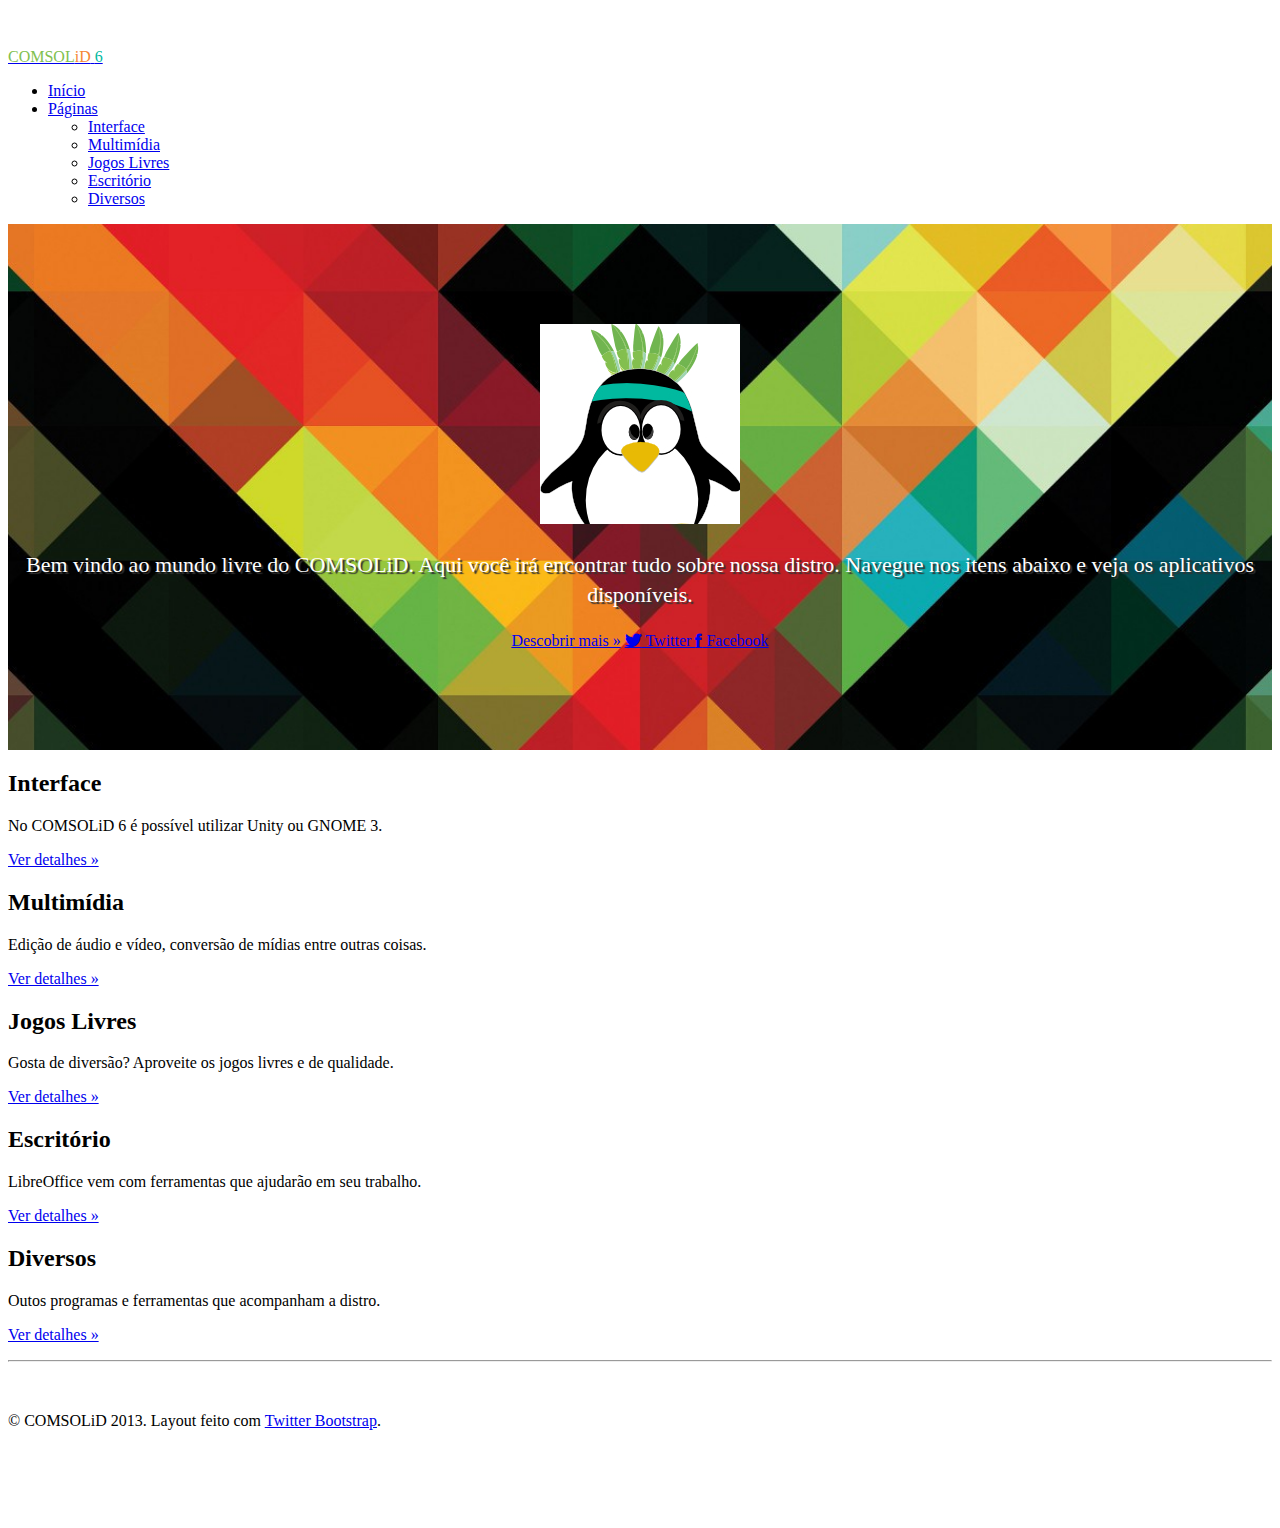
==== index.html @ 69d1f225 "Release notes da versão customizada do [Ubuntu](http://ubuntu.com) desenvolvida pela COMSOLiD em 201" ====
<!DOCTYPE html>
<html lang="en">
  <head>
    <meta charset="utf-8">
    <title>COMSOLiD 6</title>
    <meta name="viewport" content="width=device-width, initial-scale=1.0">
    <meta name="description" content="comsolid 5 release notes">
    <meta name="author" content="Átila Camurça">

    <!-- Le styles -->
    <link href="css/bootstrap.css" rel="stylesheet">
    <style type="text/css">
      body {
        padding-top: 40px;
        padding-bottom: 40px;
      }
      
      .twitter-bird {
			background-image: url('img/twitter-bird.png');
			background-repeat: no-repeat;
			display: inline-block;
			width: 14px;
			height: 14px;
		}
    </style>
    <link href="css/bootstrap-responsive.css" rel="stylesheet">
    <link href="js/google-code-prettify/prettify.css" rel="stylesheet">
    <link href="css/font-awesome.min.css" rel="stylesheet">
    
    <!-- Custom CSS for the 'Full Width Pics' Template -->
    <link href="css/full-width-pics.css" rel="stylesheet">

    <!-- Le fav and touch icons -->
    <link rel="shortcut icon" href="../assets/ico/favicon.ico">
    <link rel="apple-touch-icon-precomposed" sizes="144x144" href="../assets/ico/apple-touch-icon-144-precomposed.png">
    <link rel="apple-touch-icon-precomposed" sizes="114x114" href="../assets/ico/apple-touch-icon-114-precomposed.png">
    <link rel="apple-touch-icon-precomposed" sizes="72x72" href="../assets/ico/apple-touch-icon-72-precomposed.png">
    <link rel="apple-touch-icon-precomposed" href="../assets/ico/apple-touch-icon-57-precomposed.png">
  </head>

  <body>

    <div class="navbar navbar-fixed-top">
      <div class="navbar-inner">
        <div class="container">
          <a class="btn btn-navbar" data-toggle="collapse" data-target=".nav-collapse">
            <span class="icon-bar"></span>
            <span class="icon-bar"></span>
            <span class="icon-bar"></span>
          </a>
          <a class="brand" href="http://comsolid.org" target="blank">
				<span style="color: #81C04E">COMSOL</span><span style="color: #F58634">iD</span>
				<span style="color: #01B99F">6</span></a>
          <div class="nav-collapse collapse">
            <ul class="nav">
              <li class="active"><a href="index.html">Início</a></li>
              <li class="dropdown">
                <a href="#" class="dropdown-toggle" data-toggle="dropdown">Páginas <b class="caret"></b></a>
                <ul class="dropdown-menu">
                  <li><a href="interface.html">Interface</a></li>
                  <li><a href="multimidia.html">Multimídia</a></li>
                  <li><a href="jogos.html">Jogos Livres</a></li>
                  <li><a href="escritorio.html">Escritório</a></li>
                  <li><a href="diversos.html">Diversos</a></li>
                </ul>
              </li>
            </ul>
          </div><!--/.nav-collapse -->
        </div>
      </div>
    </div>

	 <div class="full-width-image-1">

		<div class="logo-wrapper">
			<img class="img-responsive img-circle" src="img/maracatux.jpg" />
			<p>Bem vindo ao mundo livre do COMSOLiD. Aqui você irá encontrar tudo sobre nossa distro.
		Navegue nos itens abaixo e veja os aplicativos disponíveis.</p>
			<div class="btn-group">
				<a class="btn btn-primary btn-large" href="http://comsolid.org"
				 target="blank">Descobrir mais &raquo;</a>
				<a class="btn btn-large" href="https://twitter.com/comsolid" target="blank">
					<i class="icon-twitter"></i> Twitter
				</a>
				<a class="btn btn-large" href="https://www.facebook.com/comsolid" target="blank">
					<i class="icon-facebook"></i> Facebook
				</a>
			</div>
		</div>

	 </div><!-- /full-width-image-1 -->

    <div class="container">
		 
      <!-- Example row of columns -->
      <div class="row">
        <div class="span4">
          <h2>Interface</h2>
          <p>No COMSOLiD 6 é possível utilizar Unity ou GNOME 3.</p>
          <p><a class="btn" href="interface.html">Ver detalhes &raquo;</a></p>
        </div>
        <div class="span4">
          <h2>Multimídia</h2>
          <p>Edição de áudio e vídeo, conversão de mídias entre outras coisas.</p>
          <p><a class="btn" href="multimidia.html">Ver detalhes &raquo;</a></p>
       </div>
        <div class="span4">
          <h2>Jogos Livres</h2>
          <p>Gosta de diversão? Aproveite os jogos livres e de qualidade.</p>
          <p><a class="btn" href="jogos.html">Ver detalhes &raquo;</a></p>
        </div>
      </div>
      
      <div class="row">
			<div class="span4">
				<h2>Escritório</h2>
				<p>LibreOffice vem com ferramentas que ajudarão em seu trabalho.</p>
				<p><a class="btn" href="escritorio.html">Ver detalhes &raquo;</a></p>
			</div>
			<div class="span4">
				<h2>Diversos</h2>
				<p>Outos programas e ferramentas que acompanham a distro.</p>
				<p><a class="btn" href="diversos.html">Ver detalhes &raquo;</a></p>
			</div>
      </div>

      <hr>

      <footer>
         <p>
				&copy; COMSOLiD 2013. Layout feito com
				<a href="http://getbootstrap.com/2.3.2/" target="blank">Twitter Bootstrap</a>.
			</p>
      </footer>

    </div> <!-- /container -->

    <!-- Le javascript
    ================================================== -->
    <!-- Placed at the end of the document so the pages load faster -->
    <script src="js/jquery.js"></script>
    <script src="js/bootstrap.min.js"></script>
    <script src="js/google-code-prettify/prettify.js"></script>

  </body>
</html>
---- js/google-code-prettify/prettify.css ----
.com { color: #93a1a1; }
.lit { color: #195f91; }
.pun, .opn, .clo { color: #93a1a1; }
.fun { color: #dc322f; }
.str, .atv { color: #D14; }
.kwd, .prettyprint .tag { color: #1e347b; }
.typ, .atn, .dec, .var { color: teal; }
.pln { color: #48484c; }

.prettyprint {
  padding: 8px;
  background-color: #f7f7f9;
  border: 1px solid #e1e1e8;
}
.prettyprint.linenums {
  -webkit-box-shadow: inset 40px 0 0 #fbfbfc, inset 41px 0 0 #ececf0;
     -moz-box-shadow: inset 40px 0 0 #fbfbfc, inset 41px 0 0 #ececf0;
          box-shadow: inset 40px 0 0 #fbfbfc, inset 41px 0 0 #ececf0;
}

/* Specify class=linenums on a pre to get line numbering */
ol.linenums {
  margin: 0 0 0 33px; /* IE indents via margin-left */
}
ol.linenums li {
  padding-left: 12px;
  color: #bebec5;
  line-height: 20px;
  text-shadow: 0 1px 0 #fff;
}
---- css/full-width-pics.css ----
.full-width-image-1 {
	background: url(../img/wallpaper-2055060.jpg) no-repeat center center;
	background-size: cover;
	text-align: center;
	padding: 100px 0;
}

.full-width-image-1 p {
  font-size: 22px;
  font-weight: 200;
  line-height: 30px;
  color: white;
  text-shadow: 0.1em 0.1em 0.05em #333
}

.full-width-image-2 {
	background: url(http://lorempixel.com/g/1920/450/) no-repeat center center;
	background-size: cover;
	text-align: center;
	height: 450px;
}

.logo-wrapper {
	display: inline-block;
}

.section {
	padding-top: 75px;
	padding-bottom: 75px;
}

.section-heading {
	font-size: 4em;
	margin: 30px 0;
}

.section-lead {
	margin: 30px 0;
}

.section-paragraph {
	margin: 30px 0;
}

footer {
	margin: 50px 0;
}

@media (max-width: 768px) {

.section-heading {
	font-size: 2em;
}

.section {
	padding-top: 25px;
	padding-bottom: 25px;
}

}
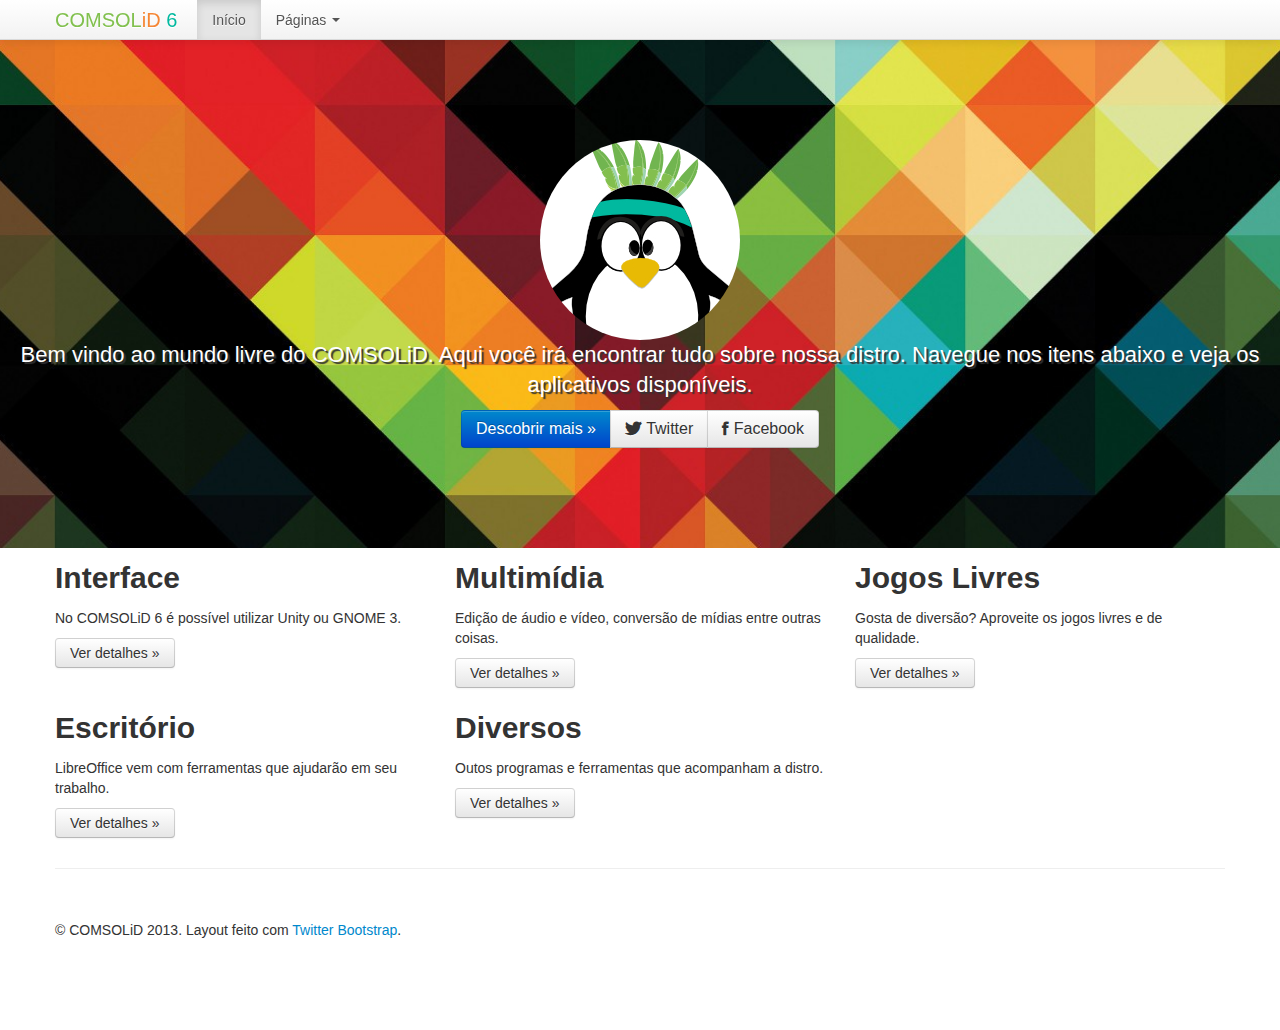
==== commit 4bb0c223: "Usando versão min do bootstrap." ====
--- a/index.html
+++ b/index.html
@@ -8,7 +8,7 @@
     <meta name="author" content="Átila Camurça">
 
     <!-- Le styles -->
-    <link href="css/bootstrap.css" rel="stylesheet">
+    <link href="css/bootstrap.min.css" rel="stylesheet">
     <style type="text/css">
       body {
         padding-top: 40px;
@@ -23,7 +23,7 @@
 			height: 14px;
 		}
     </style>
-    <link href="css/bootstrap-responsive.css" rel="stylesheet">
+    <link href="css/bootstrap-responsive.min.css" rel="stylesheet">
     <link href="js/google-code-prettify/prettify.css" rel="stylesheet">
     <link href="css/font-awesome.min.css" rel="stylesheet">
     
